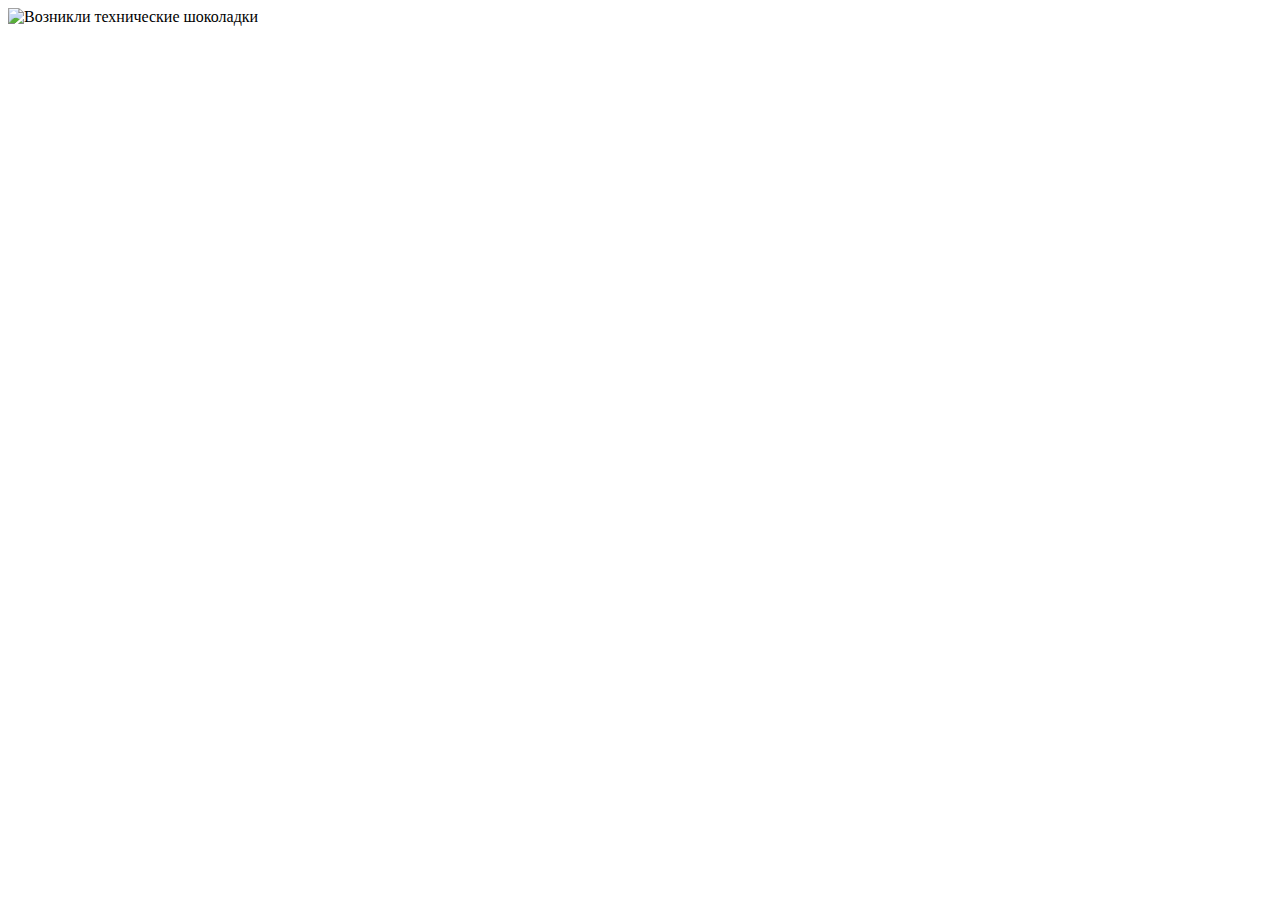
==== ekaterina.html @ c643891b "Add files via upload" ====
<!DOCTYPE html>
<html lang="ru">
	<head>
		<meta charset="UTF-8" />
		<meta name="viewport" content="width=device-width, initial-scale=1.0" />
		<title>Екатерина</title>
		<link rel="stylesheet" href="/css/8march.css" />
		<script src="/js/8march.js" defer></script>
	</head>
	<body>
		<div class="panel userPanel">
			<img
				class="userPostcard"
				src="/img/Ekaterina.png"
				alt="Возникли технические шоколадки"
			/>
		</div>
	</body>
</html>
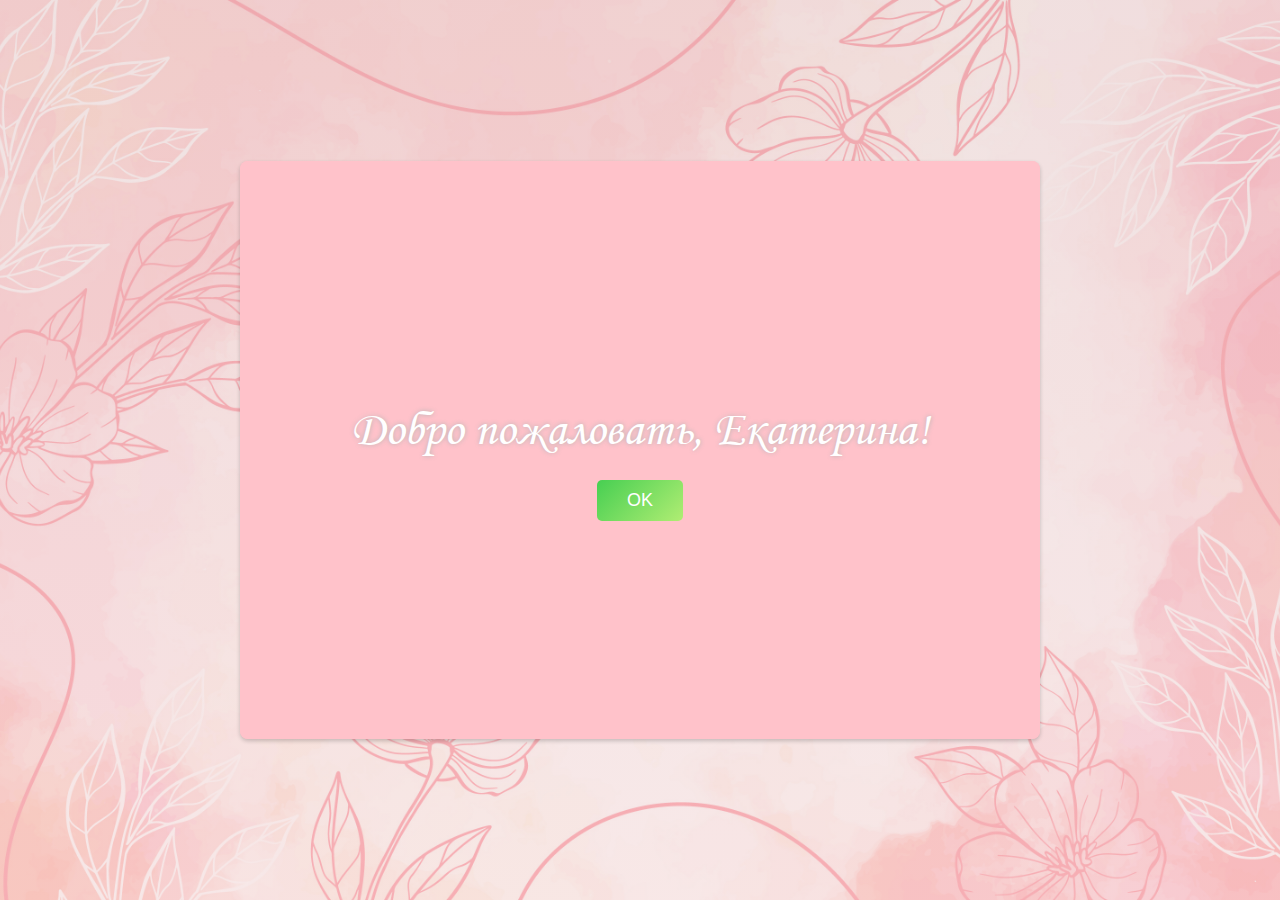
==== commit a191d808: "Update ekaterina.html" ====
--- a/ekaterina.html
+++ b/ekaterina.html
@@ -3,16 +3,38 @@
 	<head>
 		<meta charset="UTF-8" />
 		<meta name="viewport" content="width=device-width, initial-scale=1.0" />
-		<title>Екатерина</title>
+		<title>Вера</title>
 		<link rel="stylesheet" href="/css/8march.css" />
 		<script src="/js/8march.js" defer></script>
 	</head>
 	<body>
 		<div class="panel userPanel">
+			<div id="welcome-message" class="welcome-message active">
+				<svg width="700" height="100" xmlns="http://www.w3.org/2000/svg">
+					<style>
+						@font-face {
+							font-family: 'Monotype Corsiva';
+							src: url('/fonts/MTCORSVA.TTF') format('woff');
+						}
+						.text {
+							font-family: 'Monotype Corsiva', Arial, sans-serif;
+							font-size: 48px;
+							text-shadow: 0px 0px 5px #b5b5b5;
+							fill: #ffffff;
+						}
+					</style>
+					<text x="50%" y="50%" text-anchor="middle" class="text" dy=".3em">
+						Добро пожаловать, Екатерина!
+					</text>
+				</svg>
+				<button id="continue-btn" class="continue-btn">OK</button>
+			</div>
 			<img
+				id="postcard"
 				class="userPostcard"
-				src="/img/Ekaterina.png"
-				alt="Возникли технические шоколадки"
+				src="/img/Svetlana.png"
+				alt="Возникли технические
+			шоколадки"
 			/>
 		</div>
 	</body>
--- a/css/8march.css
+++ b/css/8march.css
@@ -0,0 +1,207 @@
+/* Упрощенный reset CSS */
+* {
+	margin: 0;
+	padding: 0;
+	box-sizing: border-box;
+}
+
+body {
+	height: 100vh;
+	display: flex;
+	flex-direction: column;
+	align-items: center;
+	justify-content: center;
+	font-family: Arial, sans-serif;
+	background: linear-gradient(#ca999946, #e5acac46),
+		url('/img/9592633.jpg') no-repeat center center/cover;
+}
+
+.panel {
+	border-radius: 8px;
+	background: #ffc2ca;
+	padding: 10px;
+	box-shadow: 0 2px 4px rgba(0, 0, 0, 0.2);
+	transition: all 0.3s ease;
+}
+
+.panel:hover {
+	box-shadow: 0 4px 8px rgba(0, 0, 0, 0.3);
+	transform: translateY(-2px);
+}
+
+.form-group {
+	display: flex;
+	justify-content: center;
+}
+
+.userName,
+.userPassword {
+	width: 300px;
+	height: 50px;
+	margin-bottom: 15px;
+	font-size: 18px;
+	color: #ffffff;
+	border: none;
+	outline: none;
+	transition: all 0.3s ease;
+}
+
+.userName:focus,
+.userPassword:focus {
+	transform: scale(1.01);
+	box-shadow: 0 0 10px rgba(255, 255, 255, 0.3);
+}
+
+.logIn {
+	width: 100px;
+	height: 30px;
+	display: flex;
+	justify-content: center;
+	align-items: center;
+	background: linear-gradient(135deg, #47cf52, #b0ed73);
+	color: #fff;
+	border: none;
+	outline: none;
+	transition: all 0.3s ease;
+}
+
+.logIn:hover {
+	transform: translateY(-2px);
+	box-shadow: 0 4px 8px rgba(0, 0, 0, 0.2);
+}
+
+.logIn:active {
+	transform: translateY(1px);
+}
+
+.userPanel {
+	margin: 0 10%;
+	max-height: 80%;
+	position: relative;
+	min-height: 400px;
+	width: 100%;
+	max-width: 800px;
+}
+
+img {
+	width: 100%;
+	height: 100%;
+	object-fit: cover;
+	border-radius: 10px;
+	opacity: 0;
+	visibility: hidden;
+	transition: opacity 0.5s ease, visibility 0.5s ease;
+}
+
+.userPostcard.active {
+	opacity: 1;
+	visibility: visible;
+}
+
+@keyframes pulse {
+	0% {
+		transform: scale(1);
+		box-shadow: 0 2px 4px rgba(0, 0, 0, 0.2);
+	}
+	50% {
+		transform: scale(1.02);
+		box-shadow: 0 4px 8px rgba(0, 0, 0, 0.3);
+	}
+	100% {
+		transform: scale(1);
+		box-shadow: 0 2px 4px rgba(0, 0, 0, 0.2);
+	}
+}
+
+@keyframes fadeOut {
+	from {
+		opacity: 1;
+		transform: translateY(0);
+	}
+	to {
+		opacity: 0;
+		transform: translateY(10px);
+	}
+}
+
+.pulse {
+	animation: pulse 0.5s cubic-bezier(0.4, 0, 0.2, 1);
+}
+
+.fade-out {
+	animation: fadeOut 0.5s cubic-bezier(0.4, 0, 0.2, 1) forwards;
+}
+
+.welcome-message {
+	position: absolute;
+	top: 0;
+	left: 0;
+	width: 100%;
+	height: 100%;
+	display: flex;
+	flex-direction: column;
+	justify-content: center;
+	align-items: center;
+	background: #ffc2ca;
+	border-radius: 8px;
+	opacity: 0;
+	visibility: hidden;
+	transition: opacity 0.5s ease, visibility 0.5s ease,
+		all 0.5s cubic-bezier(0.4, 0, 0.2, 1);
+	z-index: 1;
+}
+
+.welcome-message.active {
+	opacity: 1;
+	visibility: visible;
+}
+
+.welcome-message span {
+	font-size: 28px;
+	color: #333;
+	margin-bottom: 20px;
+}
+
+.continue-btn {
+	padding: 10px 30px;
+	background: linear-gradient(135deg, #47cf52, #b0ed73);
+	border: none;
+	border-radius: 5px;
+	color: white;
+	cursor: pointer;
+	font-size: 18px;
+	transition: transform 0.2s ease, all 0.3s ease;
+}
+
+.continue-btn:hover {
+	transform: scale(1.05);
+	box-shadow: 0 4px 8px rgba(0, 0, 0, 0.2);
+}
+
+.continue-btn:active {
+	transform: scale(0.98);
+}
+
+.hidden {
+	display: none;
+	opacity: 0;
+}
+
+.fade-in {
+	animation: fadeIn 0.5s cubic-bezier(0.4, 0, 0.2, 1) forwards;
+}
+
+@keyframes fadeIn {
+	from {
+		opacity: 0;
+		transform: translateY(-10px);
+	}
+	to {
+		opacity: 1;
+		transform: translateY(0);
+	}
+}
+
+.userPostcard {
+	transition: all 0.5s cubic-bezier(0.4, 0, 0.2, 1);
+}
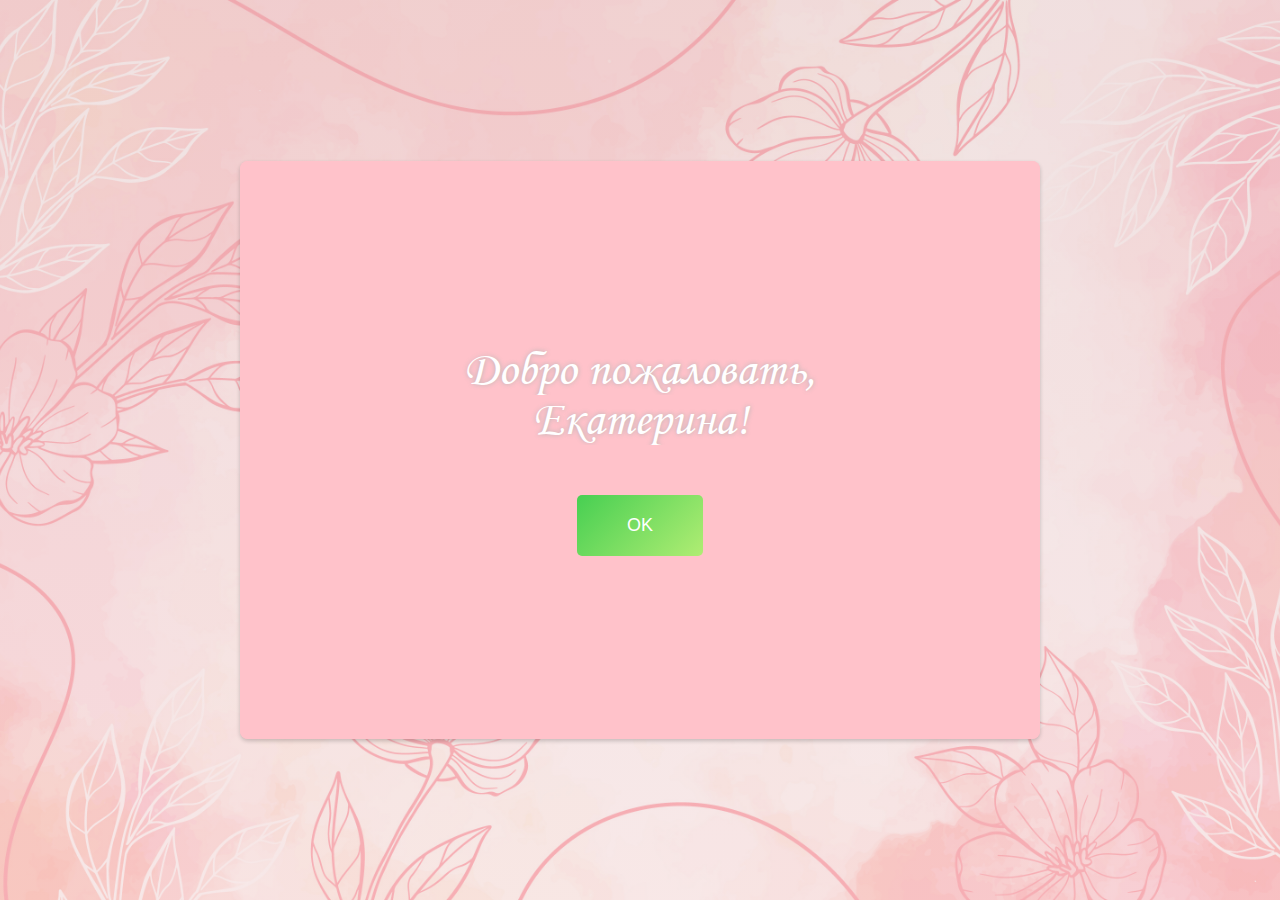
==== commit 76385e5f: "Update ekaterina.html" ====
--- a/ekaterina.html
+++ b/ekaterina.html
@@ -3,14 +3,14 @@
 	<head>
 		<meta charset="UTF-8" />
 		<meta name="viewport" content="width=device-width, initial-scale=1.0" />
-		<title>Вера</title>
+		<title>Екатерина</title>
 		<link rel="stylesheet" href="/css/8march.css" />
 		<script src="/js/8march.js" defer></script>
 	</head>
 	<body>
 		<div class="panel userPanel">
 			<div id="welcome-message" class="welcome-message active">
-				<svg width="700" height="100" xmlns="http://www.w3.org/2000/svg">
+				<svg width="500" height="50" xmlns="http://www.w3.org/2000/svg">
 					<style>
 						@font-face {
 							font-family: 'Monotype Corsiva';
@@ -24,7 +24,24 @@
 						}
 					</style>
 					<text x="50%" y="50%" text-anchor="middle" class="text" dy=".3em">
-						Добро пожаловать, Екатерина!
+						Добро пожаловать,
+					</text>
+				</svg>
+				<svg width="500" height="50" xmlns="http://www.w3.org/2000/svg">
+					<style>
+						@font-face {
+							font-family: 'Monotype Corsiva';
+							src: url('/fonts/MTCORSVA.TTF') format('woff');
+						}
+						.text {
+							font-family: 'Monotype Corsiva', Arial, sans-serif;
+							font-size: 48px;
+							text-shadow: 0px 0px 5px #b5b5b5;
+							fill: #ffffff;
+						}
+					</style>
+					<text x="50%" y="50%" text-anchor="middle" class="text" dy=".3em">
+						Екатерина!
 					</text>
 				</svg>
 				<button id="continue-btn" class="continue-btn">OK</button>
@@ -32,10 +49,11 @@
 			<img
 				id="postcard"
 				class="userPostcard"
-				src="/img/Svetlana.png"
+				src="/img/Ekaterina.png"
 				alt="Возникли технические
 			шоколадки"
 			/>
 		</div>
 	</body>
 </html>
+
--- a/css/8march.css
+++ b/css/8march.css
@@ -16,6 +16,7 @@
 		url('/img/9592633.jpg') no-repeat center center/cover;
 }
 
+/* Общие стили для всех панелей */
 .panel {
 	border-radius: 8px;
 	background: #ffc2ca;
@@ -24,9 +25,16 @@
 	transition: all 0.3s ease;
 }
 
-.panel:hover {
+/* Эффект наведения только для панелей на странице входа */
+.form-group .panel:hover {
 	box-shadow: 0 4px 8px rgba(0, 0, 0, 0.3);
 	transform: translateY(-2px);
+}
+
+/* Отключаем эффект наведения для панели с изображением */
+.userPanel:hover {
+	transform: none;
+	box-shadow: 0 2px 4px rgba(0, 0, 0, 0.2);
 }
 
 .form-group {
@@ -163,11 +171,12 @@
 }
 
 .continue-btn {
-	padding: 10px 30px;
+	padding: 20px 50px;
 	background: linear-gradient(135deg, #47cf52, #b0ed73);
 	border: none;
 	border-radius: 5px;
 	color: white;
+	margin-top: 50px;
 	cursor: pointer;
 	font-size: 18px;
 	transition: transform 0.2s ease, all 0.3s ease;
@@ -205,3 +214,4 @@
 .userPostcard {
 	transition: all 0.5s cubic-bezier(0.4, 0, 0.2, 1);
 }
+
